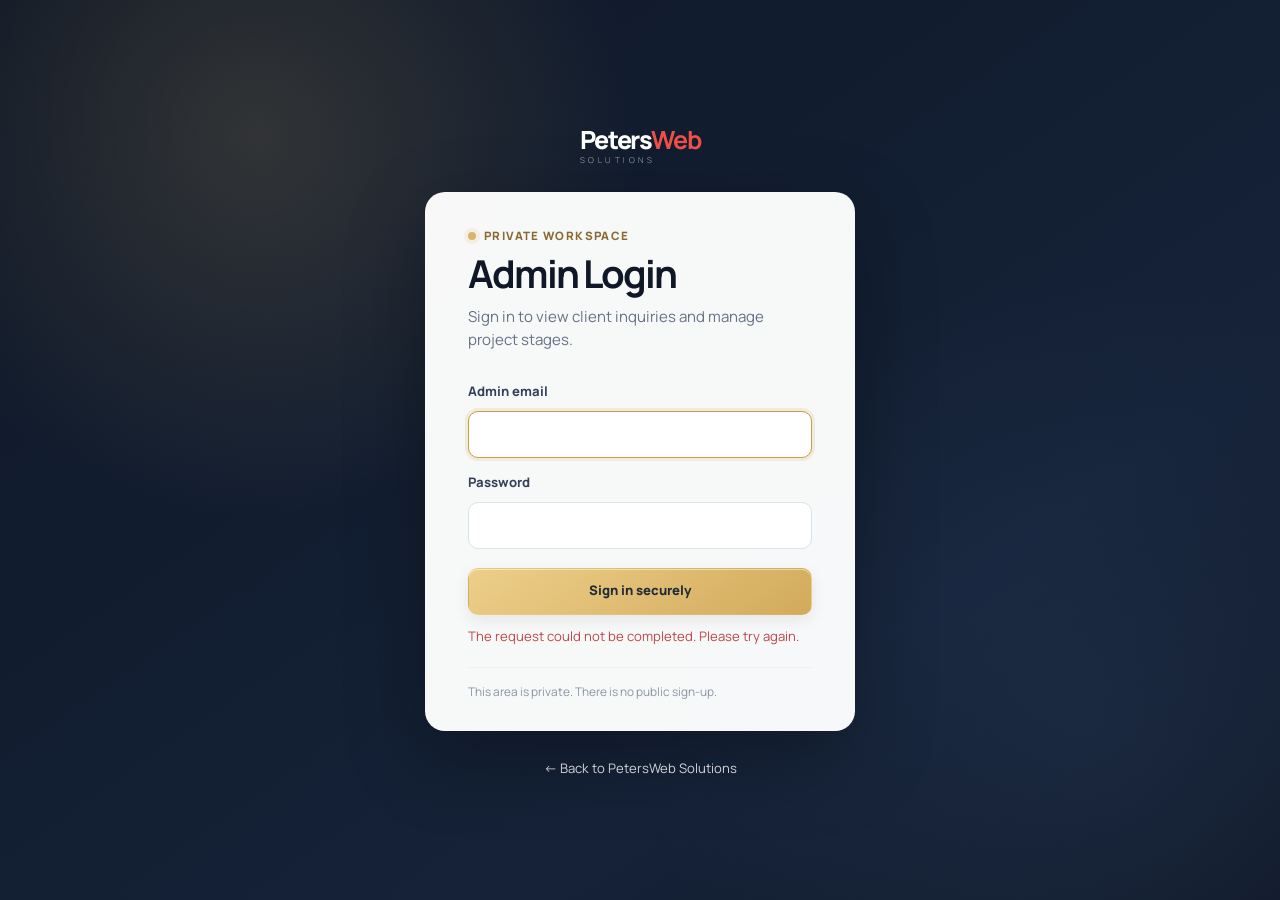
==== admin/index.html @ 36d49eba "Add files via upload" ====
<!doctype html>
<html lang="en">
<head>
  <meta charset="utf-8">
  <meta name="viewport" content="width=device-width, initial-scale=1, viewport-fit=cover">
  <meta name="robots" content="noindex, nofollow">
  <meta name="theme-color" content="#101827">
  <title>Admin Login — PetersWeb Solutions</title>
  <link rel="icon" href="../assets/img/favicon.svg" type="image/svg+xml">
  <link rel="stylesheet" href="../assets/css/admin.css?v=admin-pipeline-1">
  <script defer src="../assets/js/admin.js?v=admin-pipeline-1"></script>
</head>
<body class="admin-page">
  <a class="skip-link" href="#admin-main">Skip to admin content</a>

  <main class="admin-root" id="admin-main">
    <section class="login-screen" id="login-screen" aria-labelledby="login-title" hidden>
      <a class="login-brand" href="../index.html" aria-label="PetersWeb Solutions home">
        <span class="login-brand__main"><span>Peters</span><b>Web</b></span>
        <span class="login-brand__sub">SOLUTIONS</span>
      </a>
      <div class="login-card">
        <p class="admin-eyebrow"><span></span> Private workspace</p>
        <h1 id="login-title">Admin Login</h1>
        <p class="login-intro">Sign in to view client inquiries and manage project stages.</p>
        <form id="login-form" autocomplete="on">
          <label for="login-email">Admin email</label>
          <input id="login-email" name="email" type="email" autocomplete="username" required maxlength="254" inputmode="email">
          <label for="login-password">Password</label>
          <input id="login-password" name="password" type="password" autocomplete="current-password" required maxlength="1024">
          <button class="button button--gold button--wide" type="submit" id="login-submit">Sign in securely</button>
          <p class="form-message" id="login-message" role="status" aria-live="polite"></p>
        </form>
        <p class="login-footnote">This area is private. There is no public sign-up.</p>
      </div>
      <a class="back-site" href="../index.html">← Back to PetersWeb Solutions</a>
    </section>

    <section class="admin-shell" id="admin-shell" hidden>
      <aside class="sidebar" aria-label="Admin navigation">
        <a class="sidebar-brand" href="../index.html" aria-label="PetersWeb Solutions home">
          <span class="sidebar-brand__main"><span>Peters</span><b>Web</b></span>
          <span class="sidebar-brand__sub">SOLUTIONS</span>
        </a>
        <div class="sidebar-label">CLIENT PIPELINE</div>
        <nav class="pipeline-nav" aria-label="Project stages">
          <button class="pipeline-nav__item is-active" type="button" data-stage="inbox" aria-current="page">
            <span class="pipeline-nav__icon" aria-hidden="true">✉</span><span class="pipeline-nav__text">Inbox</span>
            <span class="count-badge" id="badge-inbox" aria-label="Unread inquiries">0</span>
          </button>
          <button class="pipeline-nav__item" type="button" data-stage="standby">
            <span class="pipeline-nav__icon" aria-hidden="true">◷</span><span class="pipeline-nav__text">Standby Projects</span>
            <span class="count-badge count-badge--quiet" id="badge-standby">0</span>
          </button>
          <button class="pipeline-nav__item" type="button" data-stage="ongoing">
            <span class="pipeline-nav__icon" aria-hidden="true">↗</span><span class="pipeline-nav__text">On-going Projects</span>
            <span class="count-badge count-badge--quiet" id="badge-ongoing">0</span>
          </button>
          <button class="pipeline-nav__item" type="button" data-stage="finished">
            <span class="pipeline-nav__icon" aria-hidden="true">✓</span><span class="pipeline-nav__text">Finished Projects</span>
            <span class="count-badge count-badge--quiet" id="badge-finished">0</span>
          </button>
        </nav>
        <div class="sidebar-bottom">
          <div class="admin-identity">
            <span class="identity-mark" aria-hidden="true">A</span>
            <span class="identity-copy"><strong>Admin</strong><span id="signed-in-email">Signed in</span></span>
          </div>
          <a class="sidebar-link" href="../index.html">← View website</a>
          <button class="sidebar-link sidebar-link--button" type="button" id="logout-button">Sign out</button>
        </div>
      </aside>

      <div class="admin-main">
        <header class="topbar">
          <div>
            <p class="admin-eyebrow"><span></span> PetersWeb Solutions</p>
            <h1 id="stage-heading">Inbox</h1>
            <p class="topbar-subtitle" id="stage-description">New client inquiries waiting for review.</p>
          </div>
          <div class="topbar-actions">
            <button class="button button--quiet" type="button" id="refresh-button">Refresh inbox</button>
            <button class="button button--outline mobile-signout" type="button" id="mobile-logout-button">Sign out</button>
          </div>
        </header>

        <section class="summary-grid" aria-label="Project counts">
          <article class="summary-card summary-card--inbox"><span>Unread inbox</span><strong id="summary-unread">0</strong><small>New inquiries to review</small></article>
          <article class="summary-card"><span>Standby</span><strong id="summary-standby">0</strong><small>Awaiting next step</small></article>
          <article class="summary-card"><span>On-going</span><strong id="summary-ongoing">0</strong><small>Active projects</small></article>
          <article class="summary-card"><span>Finished</span><strong id="summary-finished">0</strong><small>Completed projects</small></article>
        </section>

        <section class="list-panel" aria-labelledby="list-title">
          <div class="list-toolbar">
            <div>
              <h2 id="list-title">Inbox</h2>
              <p id="list-count">Loading records…</p>
            </div>
            <label class="search-box">
              <span class="sr-only">Search this section</span>
              <svg viewBox="0 0 24 24" aria-hidden="true"><circle cx="10.8" cy="10.8" r="6.5"></circle><path d="m16 16 4.5 4.5"></path></svg>
              <input id="search-input" type="search" placeholder="Search name or business" autocomplete="off">
            </label>
          </div>
          <p class="dashboard-message" id="dashboard-message" role="status" aria-live="polite"></p>
          <div class="record-list" id="record-list" aria-live="polite"></div>
          <div class="empty-state" id="empty-state" hidden>
            <span class="empty-state__icon" aria-hidden="true">✦</span>
            <h3 id="empty-title">No new inquiries yet</h3>
            <p id="empty-copy">New submissions from the website will appear here once the inquiry service is connected.</p>
          </div>
        </section>
        <footer class="admin-footer"><span>Private client workspace</span><span>Payments are recorded manually; this dashboard does not process payments.</span></footer>
      </div>
    </section>

    <div class="loading-screen" id="loading-screen" role="status" aria-live="polite">
      <span class="spinner" aria-hidden="true"></span><span>Checking secure admin access…</span>
    </div>
  </main>

  <dialog class="detail-dialog" id="detail-dialog" aria-labelledby="detail-title">
    <div class="detail-dialog__head">
      <div><p class="admin-eyebrow"><span></span><span id="detail-stage-label">Inquiry details</span></p><h2 id="detail-title">Client details</h2></div>
      <button class="close-button" type="button" data-close-dialog aria-label="Close details">×</button>
    </div>
    <div class="detail-dialog__body" id="detail-body">
      <section class="detail-section">
        <div class="detail-section__heading"><div><p class="detail-kicker">Submitted through the website</p><h3>Inquiry details</h3></div><span class="reference-pill" data-detail="reference">—</span></div>
        <dl class="detail-grid">
          <div><dt>Full name</dt><dd data-detail="name">—</dd></div>
          <div><dt>Business name</dt><dd data-detail="business">—</dd></div>
          <div><dt>Business category</dt><dd data-detail="business_type">—</dd></div>
          <div><dt>Package interest</dt><dd data-detail="package_interest">—</dd></div>
          <div><dt>Email address</dt><dd data-detail="email">—</dd></div>
          <div><dt>Mobile number</dt><dd data-detail="phone">—</dd></div>
          <div class="detail-grid__full"><dt>Current website</dt><dd data-detail="current_website">—</dd></div>
          <div class="detail-grid__full"><dt>What the client needs</dt><dd class="detail-message" data-detail="message">—</dd></div>
          <div><dt>Received</dt><dd data-detail="created_at">—</dd></div>
          <div><dt>Contact consent</dt><dd data-detail="consent">—</dd></div>
        </dl>
      </section>

      <form class="project-form" id="project-form">
        <section class="detail-section">
          <div class="detail-section__heading"><div><p class="detail-kicker">Admin-managed fields</p><h3>Project, payments &amp; domain</h3></div></div>
          <p class="section-help">Enter the agreed price and each payment amount. The remaining balance is calculated automatically. This does not process or verify payments.</p>
          <div class="project-fields">
            <label>Agreed package
              <select name="agreed_package" id="agreed-package">
                <option value="">Not set</option><option value="basic">Basic</option><option value="pro">Pro</option><option value="business">Business</option><option value="custom">Custom</option>
              </select>
            </label>
            <label>Total agreed price (₱)
              <input name="total_price" id="total-price" type="number" min="0" step="0.01" inputmode="decimal" placeholder="Enter total price">
            </label>
            <div class="project-field-full balance-preview" id="balance-preview"><span>Balance</span><strong>Set a total price to calculate</strong></div>
            <div class="project-field-full editor-block">
              <div class="editor-heading"><div><h4>Add-ons</h4><p>Optional items included in the agreed project.</p></div><button class="button button--small button--outline" id="add-addon" type="button">+ Add add-on</button></div>
              <div class="editor-list" id="addons-list"></div>
            </div>
            <div class="project-field-full editor-block">
              <div class="editor-heading"><div><h4>Payments received</h4><p>Record amounts manually; do not enter card or bank credentials.</p></div><button class="button button--small button--outline" id="add-payment" type="button">+ Record payment</button></div>
              <div class="editor-list" id="payments-list"></div>
            </div>
            <label>Domain name
              <input name="domain_name" id="domain-name" type="text" maxlength="253" placeholder="clientdomain.com">
            </label>
            <label>Email address used for the domain
              <input name="domain_email" id="domain-email" type="email" maxlength="254" placeholder="hello@clientdomain.com">
            </label>
            <label class="project-field-full">Internal notes
              <textarea name="admin_notes" id="admin-notes" rows="3" maxlength="3000" placeholder="Notes for your team"></textarea>
            </label>
          </div>
          <p class="detail-warning">Store the domain email address only. Do not store email, registrar, hosting, or payment passwords here.</p>
        </section>
        <div class="detail-actions">
          <div class="stage-actions" id="stage-actions"></div>
          <button class="button button--gold" type="submit" id="save-project-button">Save project details</button>
        </div>
        <p class="detail-save-message" id="detail-save-message" role="status" aria-live="polite"></p>
      </form>
    </div>
  </dialog>
</body>
</html>
---- assets/css/admin.css ----
@font-face {
  font-family: Manrope;
  src: url("../fonts/Manrope.ttf") format("truetype");
  font-style: normal;
  font-weight: 200 800;
  font-display: swap;
}

:root {
  --admin-ink: #172235;
  --admin-muted: #748096;
  --admin-navy: #101827;
  --admin-navy-2: #19263a;
  --admin-gold: #d9b46b;
  --admin-gold-deep: #c79d4a;
  --admin-line: #e5e9ef;
  --admin-paper: #f5f7fa;
  --admin-white: #fff;
  --admin-green: #16845f;
  --admin-red: #bd4747;
  color-scheme: light;
}

* { box-sizing: border-box; }
html { min-width: 320px; min-height: 100%; background: var(--admin-paper); }
body.admin-page {
  margin: 0;
  min-height: 100vh;
  color: var(--admin-ink);
  background: var(--admin-paper);
  font-family: Manrope, Arial, sans-serif;
  font-size: 14px;
  line-height: 1.5;
  -webkit-font-smoothing: antialiased;
}
button, input, select, textarea { font: inherit; }
button { cursor: pointer; }
button:disabled { cursor: not-allowed; opacity: .58; }
a { color: inherit; }
[hidden] { display: none !important; }
.sr-only, .skip-link:not(:focus) {
  position: absolute; width: 1px; height: 1px; padding: 0; margin: -1px;
  overflow: hidden; clip: rect(0,0,0,0); white-space: nowrap; border: 0;
}
.skip-link:focus {
  position: fixed; z-index: 1000; top: 12px; left: 12px; padding: 10px 14px;
  background: #fff; border-radius: 8px; box-shadow: 0 8px 30px #0002;
}
.admin-root { min-height: 100vh; }

/* Secure sign-in */
.login-screen {
  min-height: 100vh;
  padding: 34px 18px 28px;
  display: flex;
  flex-direction: column;
  align-items: center;
  justify-content: center;
  gap: 28px;
  background:
    radial-gradient(circle at 20% 15%, rgba(217,180,107,.17), transparent 30%),
    radial-gradient(circle at 85% 80%, rgba(47,70,105,.27), transparent 34%),
    linear-gradient(145deg, #0e1726, #152238 70%, #101827);
}
.login-brand, .sidebar-brand { display: inline-flex; flex-direction: column; text-decoration: none; line-height: 1; width: fit-content; }
.login-brand__main, .sidebar-brand__main { color: #fff; font-size: 25px; letter-spacing: -.055em; font-weight: 800; }
.login-brand__main b, .sidebar-brand__main b { color: #ee5149; }
.login-brand__sub, .sidebar-brand__sub { margin-top: 4px; color: rgba(255,255,255,.84); font-size: 8px; font-weight: 200; letter-spacing: .44em; }
.login-card {
  width: min(100%, 430px);
  padding: 34px clamp(22px, 6vw, 42px) 30px;
  border: 1px solid rgba(255,255,255,.12);
  border-radius: 20px;
  background: rgba(255,255,255,.97);
  box-shadow: 0 26px 80px rgba(0,0,0,.3);
}
.admin-eyebrow { display: flex; align-items: center; gap: 8px; margin: 0 0 8px; color: #8a6a31; font-size: .72rem; font-weight: 800; letter-spacing: .12em; text-transform: uppercase; }
.admin-eyebrow > span:first-child { width: 8px; height: 8px; border-radius: 50%; background: var(--admin-gold); box-shadow: 0 0 0 4px rgba(217,180,107,.15); }
.login-card h1 { margin: 0; color: var(--admin-navy); font-size: clamp(1.9rem, 7vw, 2.4rem); letter-spacing: -.055em; line-height: 1.12; }
.login-intro { margin: 11px 0 25px; color: #677286; font-size: .94rem; }
.login-card form { display: grid; gap: 9px; }
.login-card label { margin-top: 6px; color: #344158; font-size: .82rem; font-weight: 750; }
.login-card input, .project-form input, .project-form select, .project-form textarea, .search-box input {
  width: 100%; min-width: 0; border: 1px solid #dce2ea; border-radius: 10px; color: var(--admin-ink);
  background: #fff; outline: none; transition: border-color .16s ease, box-shadow .16s ease;
}
.login-card input { min-height: 47px; padding: 10px 13px; }
.login-card input:focus, .project-form input:focus, .project-form select:focus, .project-form textarea:focus, .search-box input:focus {
  border-color: var(--admin-gold-deep); box-shadow: 0 0 0 3px rgba(217,180,107,.2);
}
.form-message { min-height: 21px; margin: 3px 0 0; color: var(--admin-red); font-size: .82rem; }
.login-footnote { margin: 19px 0 0; padding-top: 15px; border-top: 1px solid #edf0f4; color: #8a94a4; font-size: .74rem; }
.back-site { color: rgba(255,255,255,.8); font-size: .82rem; text-decoration: none; }
.back-site:hover { color: var(--admin-gold); }

/* Buttons */
.button {
  min-height: 40px; padding: 9px 14px; display: inline-flex; align-items: center; justify-content: center; gap: 8px;
  border: 1px solid transparent; border-radius: 10px; font-size: .82rem; font-weight: 800; text-decoration: none;
  transition: transform .15s ease, background .15s ease, border-color .15s ease, box-shadow .15s ease;
}
.button:hover { transform: translateY(-1px); }
.button--gold { color: #222b37; background: linear-gradient(145deg, #edcf8a, #d2aa5b); box-shadow: inset 0 1px 0 rgba(255,255,255,.5), 0 5px 16px rgba(35,31,20,.08); }
.button--gold:hover { background: linear-gradient(145deg, #f2d998, #d9b46b); }
.button--wide { width: 100%; min-height: 47px; margin-top: 10px; }
.button--quiet { color: #334057; background: #fff; border-color: var(--admin-line); }
.button--quiet:hover, .button--outline:hover { border-color: #c8a65d; background: #fffdf8; }
.button--outline { color: #334057; background: transparent; border-color: #d8dee7; }
.button--small { min-height: 34px; padding: 7px 10px; border-radius: 8px; font-size: .74rem; }

/* Main dashboard shell */
.loading-screen { min-height: 100vh; display: flex; align-items: center; justify-content: center; gap: 12px; color: #6e7888; background: var(--admin-paper); font-size: .9rem; }
.spinner { width: 20px; height: 20px; border: 2px solid #d9dee6; border-top-color: var(--admin-gold-deep); border-radius: 50%; animation: admin-spin .7s linear infinite; }
@keyframes admin-spin { to { transform: rotate(360deg); } }
.admin-shell { min-height: 100vh; display: grid; grid-template-columns: 250px minmax(0,1fr); }
.sidebar {
  min-height: 100vh; padding: 27px 16px 18px; display: flex; flex-direction: column;
  color: #dce3ee; background: linear-gradient(180deg, #111b2b, #151f31); border-right: 1px solid #273349;
}
.sidebar-brand { margin: 0 12px 37px; }
.sidebar-brand__main { font-size: 23px; }
.sidebar-brand__sub { font-size: 7px; }
.sidebar-label { margin: 0 11px 9px; color: #8390a4; font-size: .65rem; font-weight: 800; letter-spacing: .15em; }
.pipeline-nav { display: grid; gap: 6px; }
.pipeline-nav__item {
  width: 100%; min-height: 46px; padding: 8px 10px; display: flex; align-items: center; gap: 10px;
  border: 1px solid transparent; border-radius: 10px; color: #c4cedc; background: transparent; text-align: left;
}
.pipeline-nav__item:hover { color: #fff; background: rgba(255,255,255,.06); }
.pipeline-nav__item.is-active { color: #fff; border-color: rgba(217,180,107,.27); background: rgba(217,180,107,.12); box-shadow: inset 3px 0 0 var(--admin-gold); }
.pipeline-nav__icon { width: 23px; color: var(--admin-gold); font-size: 1rem; text-align: center; }
.pipeline-nav__text { flex: 1; font-size: .79rem; font-weight: 750; }
.count-badge { min-width: 23px; height: 23px; padding: 0 7px; display: inline-flex; align-items: center; justify-content: center; border-radius: 99px; color: #242c37; background: var(--admin-gold); font-size: .68rem; font-weight: 900; font-variant-numeric: tabular-nums; }
.count-badge--quiet { color: #c6ceda; background: #2a3549; }
.sidebar-bottom { margin-top: auto; padding: 21px 8px 0; border-top: 1px solid #2d394d; }
.admin-identity { display: flex; align-items: center; gap: 9px; margin-bottom: 17px; }
.identity-mark { width: 33px; height: 33px; display: grid; place-items: center; border-radius: 50%; color: #212a37; background: var(--admin-gold); font-size: .76rem; font-weight: 900; }
.identity-copy { min-width: 0; display: grid; line-height: 1.35; }
.identity-copy strong { color: #fff; font-size: .76rem; }
.identity-copy span { max-width: 180px; overflow: hidden; color: #9aa6b8; font-size: .65rem; text-overflow: ellipsis; white-space: nowrap; }
.sidebar-link { display: block; padding: 7px 3px; color: #aeb9c9; background: none; border: 0; font-size: .76rem; text-align: left; text-decoration: none; }
.sidebar-link:hover { color: var(--admin-gold); }
.sidebar-link--button { width: 100%; }
.admin-main { min-width: 0; padding: clamp(22px, 4vw, 42px) clamp(17px, 4vw, 48px) 22px; }
.topbar { display: flex; align-items: flex-end; justify-content: space-between; gap: 20px; margin-bottom: 26px; }
.topbar .admin-eyebrow { margin-bottom: 7px; }
.topbar h1 { margin: 0; color: #172235; font-size: clamp(1.75rem, 4vw, 2.35rem); letter-spacing: -.06em; line-height: 1.1; }
.topbar-subtitle { margin: 8px 0 0; color: var(--admin-muted); font-size: .88rem; }
.topbar-actions { display: flex; gap: 8px; }
.mobile-signout { display: none; }
.summary-grid { display: grid; grid-template-columns: repeat(4, minmax(0,1fr)); gap: 12px; margin-bottom: 22px; }
.summary-card { min-height: 118px; padding: 17px 18px; display: grid; align-content: start; gap: 3px; border: 1px solid var(--admin-line); border-radius: 14px; background: var(--admin-white); box-shadow: 0 4px 16px rgba(24,37,56,.035); }
.summary-card--inbox { border-color: rgba(217,180,107,.55); background: linear-gradient(145deg, #fffdfa, #fff); }
.summary-card span { color: #7b8697; font-size: .72rem; font-weight: 750; }
.summary-card strong { color: #172235; font-size: 1.8rem; letter-spacing: -.06em; font-variant-numeric: tabular-nums; line-height: 1.15; }
.summary-card small { color: #919aaa; font-size: .68rem; }
.list-panel { min-height: 330px; padding: 22px; border: 1px solid var(--admin-line); border-radius: 15px; background: #fff; box-shadow: 0 7px 25px rgba(24,37,56,.035); }
.list-toolbar { display: flex; align-items: center; justify-content: space-between; gap: 16px; padding-bottom: 17px; border-bottom: 1px solid #edf0f4; }
.list-toolbar h2 { margin: 0; color: #1a2638; font-size: 1.08rem; letter-spacing: -.025em; }
.list-toolbar p { margin: 3px 0 0; color: #8993a2; font-size: .73rem; }
.search-box { width: min(100%, 290px); min-height: 39px; padding: 0 11px; display: flex; align-items: center; gap: 8px; border: 1px solid #e0e5ec; border-radius: 9px; background: #fff; }
.search-box:focus-within { border-color: var(--admin-gold-deep); box-shadow: 0 0 0 3px rgba(217,180,107,.15); }
.search-box svg { width: 17px; height: 17px; flex: none; fill: none; stroke: #8a95a5; stroke-width: 1.7; stroke-linecap: round; }
.search-box input { min-height: 35px; padding: 4px 0; border: 0; box-shadow: none !important; font-size: .77rem; }
.search-box input:focus { border: 0; }
.dashboard-message { min-height: 0; margin: 0; color: var(--admin-red); font-size: .8rem; }
.dashboard-message:not(:empty) { padding: 10px 0; }
.dashboard-message.is-success { color: var(--admin-green); }
.record-list { display: grid; gap: 10px; padding-top: 14px; }
.record-card { width: 100%; padding: 15px 16px; display: grid; grid-template-columns: minmax(150px,1.2fr) repeat(3,minmax(100px,.8fr)) auto; align-items: center; gap: 14px; border: 1px solid #e7ebf0; border-radius: 11px; background: #fff; text-align: left; transition: border-color .15s ease, box-shadow .15s ease, transform .15s ease; }
.record-card--ongoing { grid-template-columns: minmax(135px,1.15fr) repeat(6,minmax(72px,.75fr)) auto; }
.record-card--finished { grid-template-columns: minmax(140px,1.2fr) repeat(5,minmax(80px,.8fr)) auto; }
.record-card:hover { border-color: rgba(199,157,74,.65); box-shadow: 0 5px 16px rgba(23,34,53,.055); transform: translateY(-1px); }
.record-card.is-unread { border-left: 3px solid var(--admin-gold-deep); background: #fffdf7; }
.record-main { min-width: 0; display: grid; gap: 2px; }
.record-name { overflow: hidden; color: #1b273a; font-size: .82rem; font-weight: 850; text-overflow: ellipsis; white-space: nowrap; }
.record-business { width: 100%; padding: 0; overflow: hidden; border: 0; color: #657186; background: transparent; font-family: inherit; font-size: .74rem; text-align: left; text-overflow: ellipsis; white-space: nowrap; cursor: pointer; }
.record-business:hover { color: #7c5e25; text-decoration: underline; text-underline-offset: 2px; }
.record-cell { min-width: 0; display: grid; gap: 2px; }
.record-cell span { color: #929cab; font-size: .62rem; font-weight: 750; letter-spacing: .03em; text-transform: uppercase; }
.record-cell strong { overflow: hidden; color: #435067; font-size: .73rem; font-weight: 750; text-overflow: ellipsis; white-space: nowrap; }
.record-open { padding: 7px 10px; border: 1px solid #e1e5eb; border-radius: 8px; color: #47556c; background: #fff; font-size: .7rem; font-weight: 800; white-space: nowrap; }
.record-open:hover { border-color: #d3b36d; color: #5c4820; background: #fffaf0; }
.unread-dot { width: 7px; height: 7px; margin-right: 5px; display: inline-block; border-radius: 50%; background: #c89a3f; vertical-align: middle; }
.empty-state { padding: 52px 20px 48px; color: #7c8797; text-align: center; }
.empty-state__icon { width: 42px; height: 42px; margin: 0 auto 12px; display: grid; place-items: center; border-radius: 50%; color: #a37b30; background: #fbf4e5; font-size: 1.3rem; }
.empty-state h3 { margin: 0; color: #344157; font-size: 1rem; }
.empty-state p { max-width: 420px; margin: 7px auto 0; font-size: .8rem; }
.admin-footer { padding: 16px 2px 0; display: flex; justify-content: space-between; gap: 15px; color: #929cab; font-size: .68rem; }

/* Inquiry / project detail dialog */
.detail-dialog { width: min(960px, calc(100% - 26px)); max-width: 960px; max-height: min(92vh, 900px); padding: 0; overflow: auto; border: 1px solid #dfe4eb; border-radius: 17px; color: var(--admin-ink); background: #f7f8fa; box-shadow: 0 25px 100px rgba(7,13,24,.34); }
.detail-dialog::backdrop { background: rgba(9,16,27,.68); backdrop-filter: blur(3px); }
.detail-dialog__head { position: sticky; z-index: 2; top: 0; padding: 17px 22px; display: flex; align-items: center; justify-content: space-between; gap: 18px; border-bottom: 1px solid #e6eaf0; background: rgba(255,255,255,.96); backdrop-filter: blur(8px); }
.detail-dialog__head .admin-eyebrow { margin: 0 0 4px; font-size: .64rem; }
.detail-dialog__head h2 { margin: 0; color: #19253a; font-size: 1.35rem; letter-spacing: -.04em; }
.close-button { width: 36px; height: 36px; flex: none; border: 1px solid #e2e6ed; border-radius: 50%; color: #536076; background: #fff; font-size: 1.5rem; line-height: 1; }
.close-button:hover { color: #172235; border-color: #c7a252; }
.detail-dialog__body { padding: 16px; display: grid; gap: 13px; }
.detail-section { padding: 18px; border: 1px solid #e4e8ee; border-radius: 13px; background: #fff; }
.detail-section__heading { display: flex; align-items: flex-start; justify-content: space-between; gap: 15px; margin-bottom: 15px; }
.detail-section__heading h3 { margin: 0; color: #1d2a40; font-size: .98rem; letter-spacing: -.025em; }
.detail-kicker { margin: 0 0 2px; color: #99a1ae; font-size: .64rem; font-weight: 800; letter-spacing: .08em; text-transform: uppercase; }
.reference-pill { padding: 5px 8px; border: 1px solid #e5e9ef; border-radius: 99px; color: #69768b; background: #f8f9fb; font-size: .66rem; font-weight: 800; }
.detail-grid { margin: 0; display: grid; grid-template-columns: repeat(2,minmax(0,1fr)); gap: 13px 16px; }
.detail-grid > div { min-width: 0; }
.detail-grid__full { grid-column: 1 / -1; }
.detail-grid dt { margin-bottom: 3px; color: #8994a3; font-size: .65rem; font-weight: 750; text-transform: uppercase; letter-spacing: .04em; }
.detail-grid dd { margin: 0; overflow-wrap: anywhere; color: #26344a; font-size: .82rem; font-weight: 700; }
.detail-grid dd a { color: #775b26; text-decoration: underline; text-underline-offset: 2px; }
.detail-grid .detail-message { padding: 10px 12px; border-radius: 8px; color: #475369; background: #f5f7fa; font-weight: 500; white-space: pre-wrap; }
.section-help { margin: -7px 0 15px; color: #7e8999; font-size: .75rem; }
.project-fields { display: grid; grid-template-columns: repeat(2,minmax(0,1fr)); gap: 12px; }
.project-fields > label { min-width: 0; display: grid; gap: 5px; color: #59667b; font-size: .7rem; font-weight: 800; }
.project-form input, .project-form select, .project-form textarea { min-height: 38px; padding: 8px 10px; font-size: .78rem; }
.project-form textarea { resize: vertical; }
.project-field-full { grid-column: 1 / -1; }
.balance-preview { padding: 12px 13px; display: flex; align-items: center; justify-content: space-between; gap: 12px; border: 1px solid #ebdfc4; border-radius: 9px; background: #fffaf0; }
.balance-preview span { color: #7b6a48; font-size: .73rem; font-weight: 800; }
.balance-preview strong { color: #41351e; font-size: .86rem; text-align: right; }
.editor-block { padding: 12px; border: 1px solid #e9edf2; border-radius: 10px; background: #fafbfd; }
.editor-heading { display: flex; align-items: center; justify-content: space-between; gap: 12px; margin-bottom: 10px; }
.editor-heading h4 { margin: 0; color: #354157; font-size: .78rem; }
.editor-heading p { margin: 2px 0 0; color: #929cab; font-size: .66rem; }
.editor-list { display: grid; gap: 8px; }
.editor-empty { margin: 0; color: #9aa3b0; font-size: .72rem; }
.editor-row { display: grid; grid-template-columns: minmax(120px,1.5fr) minmax(95px,.7fr) auto; align-items: center; gap: 7px; }
.editor-row--payment { grid-template-columns: minmax(110px,1.05fr) minmax(80px,.65fr) minmax(115px,.8fr) minmax(110px,1fr) auto; }
.editor-row input, .editor-row select { min-height: 34px; padding: 6px 8px; font-size: .7rem; }
.remove-row { width: 30px; height: 30px; border: 1px solid #e5e8ed; border-radius: 7px; color: #8c5960; background: #fff; font-size: 1rem; }
.remove-row:hover { border-color: #d7a1a6; background: #fff6f6; }
.detail-warning { margin: 13px 0 0; color: #9a6a39; font-size: .68rem; }
.detail-actions { display: flex; align-items: center; justify-content: space-between; gap: 14px; }
.stage-actions { display: flex; flex-wrap: wrap; gap: 8px; }
.detail-save-message { min-height: 18px; margin: -5px 2px 0; color: #6e7a8c; font-size: .74rem; }
.detail-save-message.is-error { color: var(--admin-red); }
.detail-save-message.is-success { color: var(--admin-green); }

@media (max-width: 1060px) {
  .record-card { grid-template-columns: minmax(145px,1.1fr) minmax(120px,1fr) minmax(90px,.8fr) auto; }
  .record-cell--extra { display: none; }
  .summary-grid { grid-template-columns: repeat(2,minmax(0,1fr)); }
}
@media (max-width: 800px) {
  .admin-shell { display: block; }
  .sidebar { min-height: auto; padding: 13px 13px 10px; border-right: 0; border-bottom: 1px solid #273349; }
  .sidebar-brand { margin: 0 5px 13px; }
  .sidebar-brand__main { font-size: 20px; }
  .sidebar-label { margin: 0 5px 7px; }
  .pipeline-nav { display: flex; gap: 6px; overflow-x: auto; padding-bottom: 3px; scrollbar-width: thin; }
  .pipeline-nav__item { width: auto; min-width: max-content; min-height: 40px; padding: 7px 9px; }
  .pipeline-nav__icon { width: auto; }
  .sidebar-bottom { display: none; }
  .admin-main { padding: 22px 15px; }
  .mobile-signout { display: inline-flex; }
  .record-card { grid-template-columns: minmax(0,1fr) minmax(0,1fr) auto; gap: 9px 12px; }
  .record-main { grid-column: 1 / 3; }
  .record-cell--first { grid-column: 1; }
  .record-cell--second { grid-column: 2; }
  .record-open { grid-column: 3; grid-row: 1 / 3; }
  .admin-footer { flex-direction: column; gap: 3px; }
}
@media (max-width: 560px) {
  .login-screen { padding: 24px 15px; gap: 21px; }
  .login-card { padding: 27px 21px 24px; border-radius: 16px; }
  .topbar { align-items: flex-start; margin-bottom: 18px; }
  .topbar-subtitle { max-width: 230px; font-size: .78rem; }
  .topbar-actions { display: grid; gap: 6px; }
  .topbar-actions .button { min-height: 36px; padding: 7px 9px; font-size: .69rem; }
  .summary-grid { gap: 8px; margin-bottom: 13px; }
  .summary-card { min-height: 95px; padding: 12px; border-radius: 11px; }
  .summary-card strong { font-size: 1.45rem; }
  .summary-card small { font-size: .61rem; }
  .list-panel { min-height: 300px; padding: 14px 12px; border-radius: 12px; }
  .list-toolbar { align-items: flex-start; flex-direction: column; gap: 10px; }
  .search-box { width: 100%; }
  .record-card { padding: 12px; grid-template-columns: minmax(0,1fr) auto; }
  .record-main { grid-column: 1; }
  .record-cell--first { grid-column: 1; }
  .record-cell--second { grid-column: 1; }
  .record-open { grid-column: 2; grid-row: 1 / 4; align-self: center; }
  .detail-dialog { width: calc(100% - 14px); max-height: 95vh; border-radius: 13px; }
  .detail-dialog__head { padding: 14px; }
  .detail-dialog__body { padding: 9px; }
  .detail-section { padding: 13px; }
  .detail-grid { grid-template-columns: 1fr; gap: 10px; }
  .detail-grid__full { grid-column: auto; }
  .project-fields { grid-template-columns: 1fr; }
  .project-field-full { grid-column: auto; }
  .editor-row { grid-template-columns: minmax(0,1.3fr) minmax(82px,.7fr) auto; }
  .editor-row--payment { grid-template-columns: minmax(95px,1fr) minmax(75px,.7fr) minmax(105px,.85fr) auto; }
  .editor-row--payment .payment-note-input { grid-column: 1 / 4; }
  .detail-actions { align-items: stretch; flex-direction: column-reverse; }
  .detail-actions > .button { width: 100%; }
  .stage-actions > .button { flex: 1; }
  .balance-preview { align-items: flex-start; flex-direction: column; gap: 3px; }
  .balance-preview strong { text-align: left; }
}
@media (prefers-reduced-motion: reduce) {
  *, *::before, *::after { scroll-behavior: auto !important; animation-duration: .01ms !important; transition-duration: .01ms !important; }
}
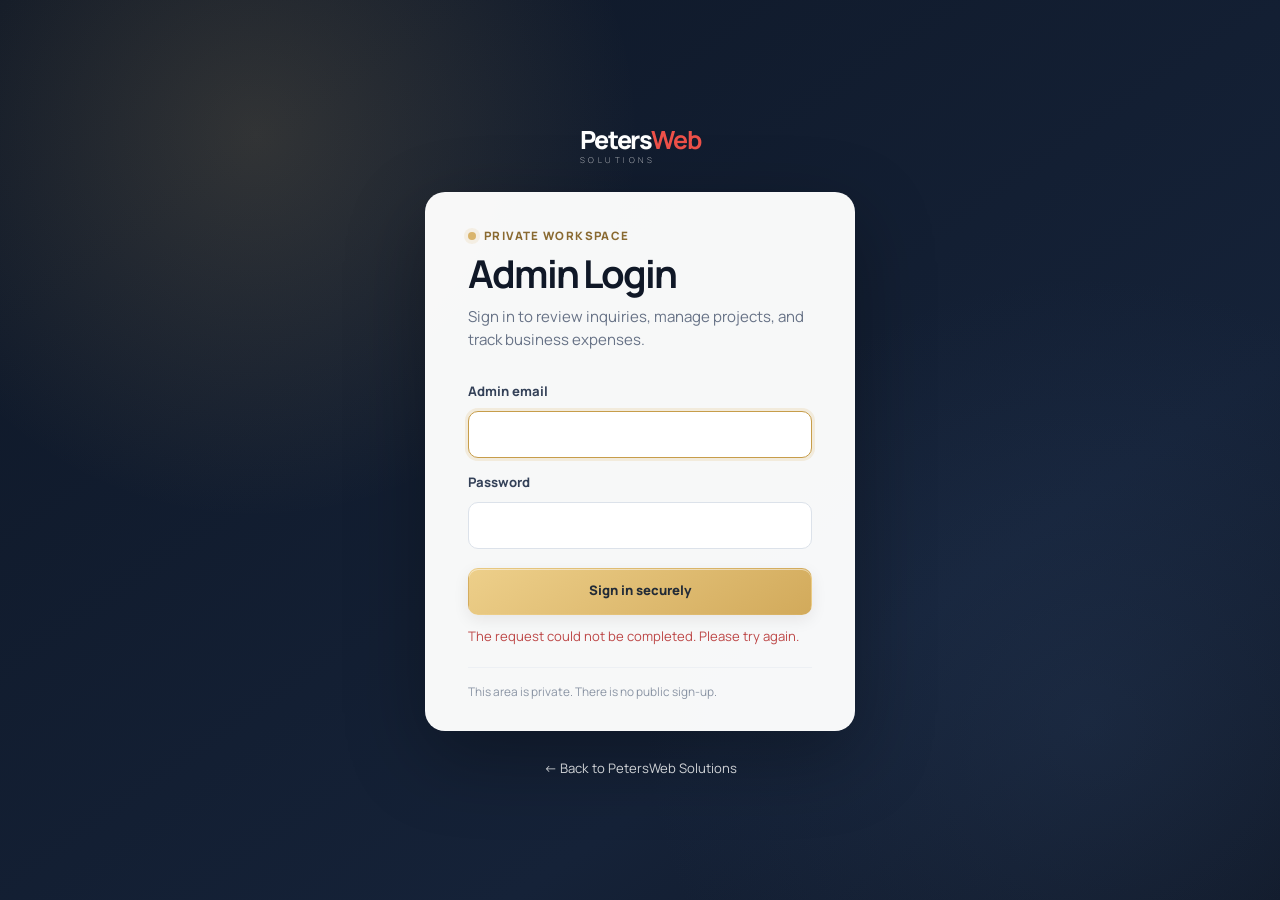
==== commit 3ebaf145: "Add files via upload" ====
--- a/admin/index.html
+++ b/admin/index.html
@@ -7,8 +7,8 @@
   <meta name="theme-color" content="#101827">
   <title>Admin Login — PetersWeb Solutions</title>
   <link rel="icon" href="../assets/img/favicon.svg" type="image/svg+xml">
-  <link rel="stylesheet" href="../assets/css/admin.css?v=admin-pipeline-1">
-  <script defer src="../assets/js/admin.js?v=admin-pipeline-1"></script>
+  <link rel="stylesheet" href="../assets/css/admin.css?v=admin-expenses-4">
+  <script defer src="../assets/js/admin.js?v=admin-expenses-4"></script>
 </head>
 <body class="admin-page">
   <a class="skip-link" href="#admin-main">Skip to admin content</a>
@@ -22,7 +22,7 @@
       <div class="login-card">
         <p class="admin-eyebrow"><span></span> Private workspace</p>
         <h1 id="login-title">Admin Login</h1>
-        <p class="login-intro">Sign in to view client inquiries and manage project stages.</p>
+        <p class="login-intro">Sign in to review inquiries, manage projects, and track business expenses.</p>
         <form id="login-form" autocomplete="on">
           <label for="login-email">Admin email</label>
           <input id="login-email" name="email" type="email" autocomplete="username" required maxlength="254" inputmode="email">
@@ -43,7 +43,7 @@
           <span class="sidebar-brand__sub">SOLUTIONS</span>
         </a>
         <div class="sidebar-label">CLIENT PIPELINE</div>
-        <nav class="pipeline-nav" aria-label="Project stages">
+        <nav class="pipeline-nav" aria-label="Project pipeline and tools">
           <button class="pipeline-nav__item is-active" type="button" data-stage="inbox" aria-current="page">
             <span class="pipeline-nav__icon" aria-hidden="true">✉</span><span class="pipeline-nav__text">Inbox</span>
             <span class="count-badge" id="badge-inbox" aria-label="Unread inquiries">0</span>
@@ -59,6 +59,20 @@
           <button class="pipeline-nav__item" type="button" data-stage="finished">
             <span class="pipeline-nav__icon" aria-hidden="true">✓</span><span class="pipeline-nav__text">Finished Projects</span>
             <span class="count-badge count-badge--quiet" id="badge-finished">0</span>
+          </button>
+          <button class="pipeline-nav__item" type="button" data-stage="finished_monthly">
+            <span class="pipeline-nav__icon" aria-hidden="true">↻</span><span class="pipeline-nav__text">Finished Projects with monthly payments</span>
+            <span class="count-badge count-badge--quiet" id="badge-finished-monthly">0</span>
+          </button>
+          <button class="pipeline-nav__item" type="button" data-stage="search">
+            <span class="pipeline-nav__icon" aria-hidden="true">⌕</span><span class="pipeline-nav__text">Search</span>
+          </button>
+          <button class="pipeline-nav__item" type="button" data-stage="statistics">
+            <span class="pipeline-nav__icon" aria-hidden="true">▤</span><span class="pipeline-nav__text">Project Statistics</span>
+          </button>
+          <button class="pipeline-nav__item" type="button" data-stage="expenses">
+            <span class="pipeline-nav__icon" aria-hidden="true">₱</span><span class="pipeline-nav__text">Monthly Expenses</span>
+            <span class="count-badge count-badge--quiet" id="badge-expenses">0</span>
           </button>
         </nav>
         <div class="sidebar-bottom">
@@ -79,38 +93,106 @@
             <p class="topbar-subtitle" id="stage-description">New client inquiries waiting for review.</p>
           </div>
           <div class="topbar-actions">
+            <button class="button button--gold" type="button" id="add-expense-button" hidden>+ Add expense</button>
             <button class="button button--quiet" type="button" id="refresh-button">Refresh inbox</button>
             <button class="button button--outline mobile-signout" type="button" id="mobile-logout-button">Sign out</button>
           </div>
         </header>
+
+        <section class="renewal-alerts" id="renewal-alerts" aria-labelledby="renewal-alert-title" aria-live="polite" hidden>
+          <div class="renewal-alerts__heading">
+            <div><p class="detail-kicker">Domain reminders</p><h2 id="renewal-alert-title">Renewal due within 30 days</h2></div>
+            <span class="renewal-alerts__count" id="renewal-alert-count">0</span>
+          </div>
+          <div class="renewal-alert-list" id="renewal-alert-list"></div>
+        </section>
 
         <section class="summary-grid" aria-label="Project counts">
           <article class="summary-card summary-card--inbox"><span>Unread inbox</span><strong id="summary-unread">0</strong><small>New inquiries to review</small></article>
           <article class="summary-card"><span>Standby</span><strong id="summary-standby">0</strong><small>Awaiting next step</small></article>
           <article class="summary-card"><span>On-going</span><strong id="summary-ongoing">0</strong><small>Active projects</small></article>
-          <article class="summary-card"><span>Finished</span><strong id="summary-finished">0</strong><small>Completed projects</small></article>
-        </section>
-
-        <section class="list-panel" aria-labelledby="list-title">
+          <article class="summary-card"><span>Finished</span><strong id="summary-finished">0</strong><small>Paid in full</small></article>
+          <article class="summary-card"><span>Finished · monthly</span><strong id="summary-finished-monthly">0</strong><small>Monthly payments not yet paid</small></article>
+        </section>
+
+        <section class="list-panel" id="list-panel" aria-labelledby="list-title">
           <div class="list-toolbar">
             <div>
               <h2 id="list-title">Inbox</h2>
               <p id="list-count">Loading records…</p>
             </div>
-            <label class="search-box">
-              <span class="sr-only">Search this section</span>
-              <svg viewBox="0 0 24 24" aria-hidden="true"><circle cx="10.8" cy="10.8" r="6.5"></circle><path d="m16 16 4.5 4.5"></path></svg>
-              <input id="search-input" type="search" placeholder="Search name or business" autocomplete="off">
-            </label>
+            <div class="list-toolbar__controls">
+              <label class="search-box" id="search-box">
+                <span class="sr-only" id="search-label">Search this section</span>
+                <svg viewBox="0 0 24 24" aria-hidden="true"><circle cx="10.8" cy="10.8" r="6.5"></circle><path d="m16 16 4.5 4.5"></path></svg>
+                <input id="search-input" type="search" placeholder="Search name or business" autocomplete="off">
+              </label>
+              <div class="search-filters" id="search-filters" hidden>
+                <label>Payment status
+                  <select id="search-payment-filter">
+                    <option value="all">Any payment status</option>
+                    <option value="paid">Paid in full</option>
+                    <option value="not_paid">Not fully paid</option>
+                  </select>
+                </label>
+                <label>Domain renewal
+                  <select id="search-renewal-filter">
+                    <option value="all">Any renewal date</option>
+                    <option value="near">Due within 30 days or overdue</option>
+                  </select>
+                </label>
+              </div>
+              <div class="expense-filters" id="expense-filters" hidden>
+                <label>Expense status
+                  <select id="expense-status-filter">
+                    <option value="all">All statuses</option>
+                    <option value="due">Unpaid</option>
+                    <option value="paid">Paid</option>
+                  </select>
+                </label>
+              </div>
+            </div>
           </div>
           <p class="dashboard-message" id="dashboard-message" role="status" aria-live="polite"></p>
           <div class="record-list" id="record-list" aria-live="polite"></div>
           <div class="empty-state" id="empty-state" hidden>
             <span class="empty-state__icon" aria-hidden="true">✦</span>
             <h3 id="empty-title">No new inquiries yet</h3>
-            <p id="empty-copy">New submissions from the website will appear here once the inquiry service is connected.</p>
-          </div>
-        </section>
+            <p id="empty-copy">New website inquiries will appear here as they are submitted.</p>
+          </div>
+        </section>
+
+        <section class="stats-panel" id="statistics-panel" aria-labelledby="statistics-title" hidden>
+          <div class="stats-panel__heading">
+            <div><p class="detail-kicker">Current calendar month</p><h2 id="statistics-title">Project Statistics</h2><p id="statistics-month">—</p></div>
+            <button class="button button--quiet" type="button" id="refresh-stats-button">Refresh statistics</button>
+          </div>
+          <p class="dashboard-message" id="statistics-message" role="status" aria-live="polite"></p>
+          <div class="statistics-grid">
+            <article class="stat-card"><span>Monthly inquiries</span><strong id="stat-inquiries">0</strong><small>Submitted this month</small></article>
+            <article class="stat-card"><span>Monthly on-going</span><strong id="stat-ongoing">0</strong><small>Moved into On-going this month</small></article>
+            <article class="stat-card"><span>Monthly finished</span><strong id="stat-finished">0</strong><small>Projects completed this month</small></article>
+            <article class="stat-card stat-card--income"><span>Total income</span><strong id="stat-income">₱0.00</strong><small>Payments received this month</small></article>
+            <article class="stat-card stat-card--receivable"><span>Monthly receivable</span><strong id="stat-receivable">₱0.00</strong><small>Unpaid payments due this month</small></article>
+            <article class="stat-card stat-card--expense"><span>Monthly expenses</span><strong id="stat-expenses">₱0.00</strong><small>Recorded expenses dated this month</small></article>
+            <article class="stat-card stat-card--profit"><span>Monthly profit</span><strong id="stat-profit">₱0.00</strong><small>Income minus recorded expenses</small></article>
+          </div>
+          <p class="stats-footnote">Income counts payments actually received this month. Receivables count unpaid project payments due this month. Expenses are entries dated this month, whether marked Paid or Unpaid; profit is income minus those recorded expenses. Older project completion dates are not guessed or backfilled. Payments are manual records—the dashboard does not process or verify them.</p>
+          <section class="monthly-comparison" aria-labelledby="monthly-comparison-title">
+            <div class="monthly-comparison__heading">
+              <div><p class="detail-kicker">All available months</p><h3 id="monthly-comparison-title">Month-by-month comparison</h3></div>
+              <p>Months include recorded history and scheduled future due dates.</p>
+            </div>
+            <div class="monthly-table-wrap" role="region" aria-label="Monthly project and financial comparison" tabindex="0">
+              <table class="monthly-table">
+                <thead><tr><th scope="col">Month</th><th scope="col">Income</th><th scope="col">Receivables</th><th scope="col">Profit</th><th scope="col">Expenses</th><th scope="col">Inquiries</th><th scope="col">Finished projects</th></tr></thead>
+                <tbody id="monthly-stat-body"><tr><td colspan="7">Loading monthly data…</td></tr></tbody>
+                <tfoot id="monthly-stat-foot"></tfoot>
+              </table>
+            </div>
+          </section>
+        </section>
+
         <footer class="admin-footer"><span>Private client workspace</span><span>Payments are recorded manually; this dashboard does not process payments.</span></footer>
       </div>
     </section>
@@ -145,30 +227,36 @@
       <form class="project-form" id="project-form">
         <section class="detail-section">
           <div class="detail-section__heading"><div><p class="detail-kicker">Admin-managed fields</p><h3>Project, payments &amp; domain</h3></div></div>
-          <p class="section-help">Enter the agreed price and each payment amount. The remaining balance is calculated automatically. This does not process or verify payments.</p>
+          <p class="section-help">Enter the agreed price and record each scheduled or received amount. Only project payments reduce the package balance. This does not process or verify payments.</p>
           <div class="project-fields">
             <label>Agreed package
               <select name="agreed_package" id="agreed-package">
                 <option value="">Not set</option><option value="basic">Basic</option><option value="pro">Pro</option><option value="business">Business</option><option value="custom">Custom</option>
               </select>
             </label>
-            <label>Total agreed price (₱)
+            <label>Total agreed project price (₱)
               <input name="total_price" id="total-price" type="number" min="0" step="0.01" inputmode="decimal" placeholder="Enter total price">
             </label>
-            <div class="project-field-full balance-preview" id="balance-preview"><span>Balance</span><strong>Set a total price to calculate</strong></div>
+            <div class="project-field-full balance-preview" id="balance-preview"><span>Project balance</span><strong>Set a total price to calculate</strong></div>
             <div class="project-field-full editor-block">
               <div class="editor-heading"><div><h4>Add-ons</h4><p>Optional items included in the agreed project.</p></div><button class="button button--small button--outline" id="add-addon" type="button">+ Add add-on</button></div>
               <div class="editor-list" id="addons-list"></div>
             </div>
             <div class="project-field-full editor-block">
-              <div class="editor-heading"><div><h4>Payments received</h4><p>Record amounts manually; do not enter card or bank credentials.</p></div><button class="button button--small button--outline" id="add-payment" type="button">+ Record payment</button></div>
+              <div class="editor-heading"><div><h4>Payments received &amp; scheduled</h4><p>Each row tracks a due date, payment type, amount, and status. Marking a Monthly payment paid creates the next month's scheduled row; remove it to stop the series.</p></div><button class="button button--small button--outline" id="add-payment" type="button">+ Add payment</button></div>
               <div class="editor-list" id="payments-list"></div>
             </div>
             <label>Domain name
               <input name="domain_name" id="domain-name" type="text" maxlength="253" placeholder="clientdomain.com">
             </label>
-            <label>Email address used for the domain
-              <input name="domain_email" id="domain-email" type="email" maxlength="254" placeholder="hello@clientdomain.com">
+            <label>Domain provider
+              <input name="domain_provider" id="domain-provider" type="text" maxlength="100" placeholder="GoDaddy, Spaceship, Porkbun…">
+            </label>
+            <label>Domain renewal date
+              <input name="domain_renewal_date" id="domain-renewal-date" type="date">
+            </label>
+            <label>Email address used for the domain <span class="optional-label">(optional)</span>
+              <input name="domain_email" id="domain-email" type="email" maxlength="254" placeholder="Optional; add when known">
             </label>
             <label class="project-field-full">Internal notes
               <textarea name="admin_notes" id="admin-notes" rows="3" maxlength="3000" placeholder="Notes for your team"></textarea>
@@ -184,5 +272,68 @@
       </form>
     </div>
   </dialog>
+
+  <dialog class="expense-dialog" id="expense-dialog" aria-labelledby="expense-dialog-title">
+    <div class="detail-dialog__head">
+      <div><p class="admin-eyebrow"><span></span> Business expense</p><h2 id="expense-dialog-title">Add expense</h2></div>
+      <button class="close-button" type="button" data-close-expense aria-label="Close expense form">×</button>
+    </div>
+    <form id="expense-form" class="expense-form">
+      <input id="expense-id" type="hidden">
+      <input id="expense-series-id" type="hidden">
+      <label>Description
+        <input id="expense-description" type="text" maxlength="160" required placeholder="e.g. Website hosting">
+      </label>
+      <label>Category <span class="optional-label">(optional)</span>
+        <input id="expense-category" type="text" maxlength="80" placeholder="e.g. Hosting, software, utilities">
+      </label>
+      <div class="expense-form__row">
+        <label>Amount (₱)
+          <input id="expense-amount" type="number" min="0" max="100000000" step="0.01" inputmode="decimal" required placeholder="0.00">
+        </label>
+        <label>Due / expense date
+          <input id="expense-date" type="date" required>
+        </label>
+      </div>
+      <div class="expense-form__row">
+        <label>Expense type
+          <select id="expense-type">
+            <option value="one_time">One-time expense</option>
+            <option value="monthly">Recurring monthly bill</option>
+          </select>
+        </label>
+        <label>Status
+          <select id="expense-status">
+            <option value="due">Unpaid</option>
+            <option value="paid">Paid</option>
+          </select>
+        </label>
+      </div>
+      <label id="expense-paid-date-wrap">Date paid
+        <input id="expense-paid-date" type="date">
+      </label>
+      <label>Linked client / project <span class="optional-label">(optional)</span>
+        <select id="expense-project"><option value="">Business-wide expense</option></select>
+      </label>
+      <p class="expense-form__note">A recurring bill marked Paid creates the next month's Unpaid entry. Delete the future entry to stop that bill's series. Expenses count in statistics by their due / expense date. Do not enter passwords or card/bank credentials.</p>
+      <div class="expense-form__actions">
+        <button class="button button--outline" type="button" data-close-expense>Cancel</button>
+        <button class="button button--gold" type="submit" id="save-expense-button">Save expense</button>
+      </div>
+      <p class="detail-save-message" id="expense-save-message" role="status" aria-live="polite"></p>
+    </form>
+  </dialog>
+
+  <dialog class="confirm-dialog" id="delete-confirm-dialog" aria-labelledby="delete-confirm-title" aria-describedby="delete-confirm-copy">
+    <div class="confirm-dialog__icon" aria-hidden="true">!</div>
+    <p class="detail-kicker">Permanent action</p>
+    <h2 id="delete-confirm-title">Delete permanently?</h2>
+    <p id="delete-confirm-copy">This deletion cannot be undone.</p>
+    <div class="confirm-dialog__actions">
+      <button class="button button--outline" type="button" id="cancel-delete-button">Cancel</button>
+      <button class="button button--danger" type="button" id="confirm-delete-button">Yes, delete permanently</button>
+    </div>
+    <p class="detail-save-message" id="delete-save-message" role="status" aria-live="polite"></p>
+  </dialog>
 </body>
 </html>
--- a/assets/css/admin.css
+++ b/assets/css/admin.css
@@ -299,3 +299,208 @@
 @media (prefers-reduced-motion: reduce) {
   *, *::before, *::after { scroll-behavior: auto !important; animation-duration: .01ms !important; transition-duration: .01ms !important; }
 }
+
+/* Renewal reminders, global search, statistics, and scheduled payments */
+.summary-grid { grid-template-columns: repeat(5, minmax(0, 1fr)); }
+.summary-card { min-width: 0; }
+.summary-card span { line-height: 1.35; }
+.pipeline-nav__text { min-width: 0; }
+.pipeline-nav__item[data-stage="search"],
+.pipeline-nav__item[data-stage="statistics"] { border-top: 1px solid rgba(255,255,255,.1); margin-top: 4px; padding-top: 10px; }
+
+.renewal-alerts {
+  margin: -8px 0 19px;
+  padding: 15px 17px;
+  border: 1px solid #edcf94;
+  border-radius: 13px;
+  background: linear-gradient(120deg, #fff9ea, #fffdf8);
+  box-shadow: 0 4px 15px rgba(107,78,28,.05);
+}
+.renewal-alerts__heading { display: flex; align-items: center; justify-content: space-between; gap: 12px; margin-bottom: 9px; }
+.renewal-alerts__heading h2 { margin: 0; color: #483817; font-size: .92rem; }
+.renewal-alerts__heading .detail-kicker { margin-bottom: 2px; }
+.renewal-alerts__count { min-width: 27px; height: 27px; padding: 0 8px; display: grid; place-items: center; border-radius: 99px; color: #3f321b; background: var(--admin-gold); font-size: .72rem; font-weight: 900; }
+.renewal-alert-list { display: grid; gap: 6px; }
+.renewal-alert-item { width: 100%; padding: 8px 10px; display: grid; grid-template-columns: minmax(140px,1fr) minmax(120px,1.2fr) auto; align-items: center; gap: 12px; border: 1px solid rgba(218,190,133,.5); border-radius: 9px; color: #473a20; background: rgba(255,255,255,.8); text-align: left; }
+.renewal-alert-item:hover { border-color: #c89f4b; background: #fff; }
+.renewal-alert-item strong { overflow: hidden; font-size: .76rem; text-overflow: ellipsis; white-space: nowrap; }
+.renewal-alert-item span { overflow: hidden; color: #766746; font-size: .7rem; text-overflow: ellipsis; white-space: nowrap; }
+.renewal-alert-item em { color: #925b22; font-size: .68rem; font-style: normal; font-weight: 850; text-align: right; white-space: nowrap; }
+
+.list-toolbar__controls { width: min(100%, 440px); display: grid; gap: 8px; justify-items: stretch; }
+.list-toolbar__controls .search-box { width: 100%; }
+.search-filters { display: grid; grid-template-columns: repeat(2, minmax(0,1fr)); gap: 8px; }
+.search-filters label { display: grid; gap: 4px; color: #778397; font-size: .65rem; font-weight: 800; }
+.search-filters select { width: 100%; min-height: 36px; padding: 6px 8px; border: 1px solid #e0e5ec; border-radius: 8px; color: #344158; background: #fff; font-size: .72rem; }
+.search-filters select:focus { outline: 2px solid rgba(199,157,74,.28); border-color: var(--admin-gold-deep); }
+
+.stats-panel { min-height: 310px; padding: 23px; border: 1px solid var(--admin-line); border-radius: 15px; background: #fff; box-shadow: 0 7px 25px rgba(24,37,56,.035); }
+.stats-panel__heading { margin-bottom: 18px; display: flex; align-items: flex-start; justify-content: space-between; gap: 15px; }
+.stats-panel__heading h2 { margin: 0; color: #1a2638; font-size: 1.2rem; letter-spacing: -.03em; }
+.stats-panel__heading > div > p:last-child { margin: 4px 0 0; color: #8993a2; font-size: .76rem; }
+.statistics-grid { display: grid; grid-template-columns: repeat(4, minmax(0,1fr)); gap: 12px; }
+.stat-card { min-height: 126px; padding: 17px 16px; display: grid; align-content: start; gap: 5px; border: 1px solid #e6eaf0; border-radius: 12px; background: #fbfcfd; }
+.stat-card span { color: #758196; font-size: .72rem; font-weight: 800; }
+.stat-card strong { overflow-wrap: anywhere; color: #182438; font-size: clamp(1.45rem,2.4vw,2rem); letter-spacing: -.055em; font-variant-numeric: tabular-nums; line-height: 1.15; }
+.stat-card--income strong, .stat-card--receivable strong, .stat-card--expense strong, .stat-card--profit strong { overflow-wrap: normal; font-size: clamp(.95rem,1.45vw,1.25rem); letter-spacing: -.045em; white-space: nowrap; }
+.stat-card small { color: #8a95a5; font-size: .67rem; line-height: 1.4; }
+.stat-card--income { border-color: rgba(22,132,95,.24); background: #f5fbf8; }
+.stat-card--receivable { border-color: rgba(199,157,74,.34); background: #fffaf0; }
+.stats-footnote { margin: 17px 2px 0; color: #8993a2; font-size: .72rem; }
+
+.optional-label { color: #929cab; font-size: .65rem; font-weight: 600; }
+.project-fields input[type="date"] { color: #344158; }
+.detail-grid dd a[href^="tel:"] { color: #775b26; font-weight: 800; text-decoration: underline; text-underline-offset: 2px; }
+.editor-row--payment { grid-template-columns: minmax(105px,1fr) minmax(125px,1fr) minmax(95px,.75fr) minmax(130px,1.1fr) minmax(85px,.7fr) minmax(125px,1fr) auto; align-items: end; }
+.payment-field { min-width: 0; display: grid; gap: 4px; color: #778397; font-size: .61rem; font-weight: 800; }
+.payment-field input, .payment-field select { min-width: 0; width: 100%; }
+.payment-field--received input:disabled { color: #a0a8b4; background: #f3f5f7; }
+.payment-row-status { font-size: .64rem; font-weight: 800; }
+.payment-row-status.is-paid { color: var(--admin-green); }
+.payment-row-status.is-due { color: #9a6a39; }
+
+@media (max-width: 1250px) {
+  .summary-grid { grid-template-columns: repeat(3, minmax(0,1fr)); }
+  .statistics-grid { grid-template-columns: repeat(3, minmax(0,1fr)); }
+  .record-card--ongoing { grid-template-columns: minmax(125px,1.1fr) repeat(4,minmax(78px,.8fr)) auto; }
+}
+@media (max-width: 1060px) {
+  .summary-grid { grid-template-columns: repeat(3, minmax(0,1fr)); }
+  .statistics-grid { grid-template-columns: repeat(2, minmax(0,1fr)); }
+}
+@media (max-width: 800px) {
+  .summary-grid { grid-template-columns: repeat(3, minmax(0,1fr)); }
+  .list-toolbar__controls { width: 100%; }
+  .stats-panel { padding: 17px; }
+  .renewal-alerts { margin-top: 0; }
+  .editor-row--payment { grid-template-columns: repeat(2,minmax(0,1fr)); align-items: end; }
+  .editor-row--payment .remove-row { justify-self: end; }
+}
+@media (max-width: 560px) {
+  .summary-grid { grid-template-columns: repeat(2,minmax(0,1fr)); }
+  .statistics-grid { grid-template-columns: repeat(2,minmax(0,1fr)); gap: 8px; }
+  .stat-card { min-height: 102px; padding: 12px; }
+  .stat-card span { font-size: .66rem; }
+  .stat-card strong { font-size: 1.35rem; }
+  .stats-panel { padding: 13px; }
+  .stats-panel__heading { align-items: flex-start; flex-direction: column; }
+  .renewal-alerts { padding: 12px; }
+  .renewal-alert-item { grid-template-columns: minmax(0,1fr) auto; gap: 4px 8px; }
+  .renewal-alert-item span { grid-column: 1; }
+  .renewal-alert-item em { grid-column: 2; grid-row: 1 / 3; }
+  .search-filters { grid-template-columns: 1fr; }
+  .editor-row--payment { grid-template-columns: 1fr 1fr; }
+  .editor-row--payment .payment-field:nth-child(1),
+  .editor-row--payment .payment-field:nth-child(2) { grid-column: span 1; }
+  .editor-row--payment .payment-field--received { grid-column: 1 / -1; }
+}
+
+.record-card--finished,
+.record-card--finished_monthly,
+.record-card--search { grid-template-columns: minmax(140px,1.2fr) repeat(5,minmax(78px,.8fr)) auto; }
+.record-card--ongoing { grid-template-columns: minmax(135px,1.15fr) repeat(6,minmax(68px,.75fr)) auto; }
+@media (max-width: 1250px) {
+  .record-card--finished,
+  .record-card--finished_monthly,
+  .record-card--search { grid-template-columns: minmax(125px,1.1fr) repeat(5,minmax(66px,.75fr)) auto; }
+  .record-card--ongoing { grid-template-columns: minmax(125px,1.1fr) repeat(6,minmax(58px,.7fr)) auto; }
+}
+@media (max-width: 1060px) {
+  .record-card--ongoing,
+  .record-card--finished,
+  .record-card--finished_monthly,
+  .record-card--search { grid-template-columns: minmax(145px,1.1fr) minmax(120px,1fr) minmax(90px,.8fr) auto; }
+}
+@media (max-width: 800px) {
+  .record-card--ongoing,
+  .record-card--finished,
+  .record-card--finished_monthly,
+  .record-card--search { grid-template-columns: minmax(0,1fr) minmax(0,1fr) auto; }
+}
+@media (max-width: 560px) {
+  .record-card--ongoing,
+  .record-card--finished,
+  .record-card--finished_monthly,
+  .record-card--search { grid-template-columns: minmax(0,1fr) auto; }
+}
+
+/* Second-wave admin tools: project deletion, expense ledger, and monthly comparison */
+.record-actions { min-width: 0; display: flex; align-items: center; justify-content: flex-end; flex-wrap: wrap; gap: 6px; }
+.record-actions .record-open, .record-actions .record-delete { grid-column: auto; grid-row: auto; }
+.record-actions .record-open { min-height: 34px; }
+.record-delete { min-height: 34px; padding: 6px 9px; border: 1px solid #ecd4d4; border-radius: 8px; color: #a83f45; background: #fffafa; font-size: .69rem; font-weight: 850; white-space: nowrap; }
+.record-delete:hover { border-color: #d99a9d; color: #8d292f; background: #fff1f1; }
+.record-open--paid { border-color: #c3e2d5; color: #12694d; background: #f6fcf9; }
+.record-open--paid:hover { border-color: #75b79a; color: #0b573d; background: #effaf4; }
+.record-card--expense { grid-template-columns: minmax(150px,1.35fr) repeat(4,minmax(85px,.75fr)) auto; }
+.expense-record-main { gap: 4px; }
+.expense-record-sub { overflow: hidden; color: #788498; font-size: .69rem; text-overflow: ellipsis; white-space: nowrap; }
+.expense-filters { display: grid; grid-template-columns: minmax(150px, 1fr); }
+.expense-filters label { display: grid; gap: 4px; color: #778397; font-size: .65rem; font-weight: 800; }
+.expense-filters select { width: 100%; min-height: 36px; padding: 6px 8px; border: 1px solid #e0e5ec; border-radius: 8px; color: #344158; background: #fff; font-size: .72rem; }
+.expense-filters select:focus { outline: 2px solid rgba(199,157,74,.28); border-color: var(--admin-gold-deep); }
+.stat-card--expense { border-color: rgba(76,105,148,.22); background: #f7f9fd; }
+.stat-card--profit { border-color: rgba(22,132,95,.24); background: #f5fbf8; }
+
+.monthly-comparison { margin-top: 25px; padding-top: 21px; border-top: 1px solid #e9edf2; }
+.monthly-comparison__heading { margin-bottom: 12px; display: flex; align-items: end; justify-content: space-between; gap: 18px; }
+.monthly-comparison__heading h3 { margin: 0; color: #1a2638; font-size: 1rem; letter-spacing: -.025em; }
+.monthly-comparison__heading > p { max-width: 400px; margin: 0; color: #8993a2; font-size: .68rem; text-align: right; }
+.monthly-table-wrap { max-height: 620px; overflow: auto; border: 1px solid #e4e8ee; border-radius: 10px; background: #fff; overscroll-behavior: contain; }
+.monthly-table { width: 100%; min-width: 830px; border-collapse: separate; border-spacing: 0; color: #39465b; font-size: .72rem; font-variant-numeric: tabular-nums; }
+.monthly-table th, .monthly-table td { padding: 10px 11px; border-bottom: 1px solid #edf0f4; text-align: right; white-space: nowrap; }
+.monthly-table thead th { position: sticky; z-index: 2; top: 0; color: #667287; background: #f4f6f9; font-size: .64rem; font-weight: 850; letter-spacing: .03em; text-transform: uppercase; }
+.monthly-table thead th:first-child, .monthly-table tbody th, .monthly-table tfoot th { position: sticky; z-index: 3; left: 0; text-align: left; }
+.monthly-table thead th:first-child { z-index: 4; background: #f4f6f9; }
+.monthly-table tbody th { color: #334157; background: #fff; font-weight: 800; }
+.monthly-table tbody tr:nth-child(even) td, .monthly-table tbody tr:nth-child(even) th { background: #fbfcfd; }
+.monthly-table tbody tr:hover td, .monthly-table tbody tr:hover th { background: #fffaf0; }
+.monthly-table tfoot th, .monthly-table tfoot td { position: sticky; z-index: 2; bottom: 0; border-top: 1px solid #d9dee6; border-bottom: 0; color: #1c2a40; background: #f3f5f8; font-weight: 900; }
+.monthly-table tfoot th { z-index: 3; left: 0; text-align: left; }
+.monthly-table tbody tr:last-child td, .monthly-table tbody tr:last-child th { border-bottom: 0; }
+
+.expense-dialog { width: min(610px, calc(100% - 24px)); max-width: 610px; max-height: min(92vh, 820px); padding: 0; overflow: auto; border: 1px solid #dfe4eb; border-radius: 16px; color: var(--admin-ink); background: #f7f8fa; box-shadow: 0 25px 100px rgba(7,13,24,.34); }
+.expense-dialog::backdrop, .confirm-dialog::backdrop { background: rgba(9,16,27,.68); backdrop-filter: blur(3px); }
+.expense-form { padding: 20px 22px 22px; display: grid; gap: 13px; }
+.expense-form > label, .expense-form__row > label { min-width: 0; display: grid; gap: 5px; color: #59667b; font-size: .72rem; font-weight: 800; }
+.expense-form input, .expense-form select { width: 100%; min-width: 0; min-height: 40px; padding: 8px 10px; border: 1px solid #dce2ea; border-radius: 9px; color: var(--admin-ink); background: #fff; font-size: .78rem; outline: none; }
+.expense-form input:focus, .expense-form select:focus { border-color: var(--admin-gold-deep); box-shadow: 0 0 0 3px rgba(217,180,107,.2); }
+.expense-form__row { display: grid; grid-template-columns: repeat(2,minmax(0,1fr)); gap: 12px; }
+.expense-form__note { margin: 0; padding: 10px 11px; border: 1px solid #ebdfc4; border-radius: 9px; color: #766746; background: #fffaf0; font-size: .68rem; }
+.expense-form__actions { display: flex; justify-content: flex-end; gap: 8px; padding-top: 3px; }
+
+.confirm-dialog { width: min(470px, calc(100% - 28px)); max-width: 470px; padding: 28px; border: 1px solid #e5d2d2; border-radius: 16px; color: var(--admin-ink); background: #fff; box-shadow: 0 25px 100px rgba(7,13,24,.34); text-align: center; }
+.confirm-dialog__icon { width: 40px; height: 40px; margin: 0 auto 12px; display: grid; place-items: center; border: 1px solid #f0caca; border-radius: 50%; color: #a6383f; background: #fff2f2; font-size: 1.15rem; font-weight: 900; }
+.confirm-dialog .detail-kicker { color: #a45f62; }
+.confirm-dialog h2 { margin: 4px 0 8px; color: #263247; font-size: 1.2rem; letter-spacing: -.03em; overflow-wrap: anywhere; }
+.confirm-dialog > p:not(.detail-kicker):not(.detail-save-message) { margin: 0 auto; color: #697589; font-size: .8rem; line-height: 1.65; }
+.confirm-dialog__actions { margin-top: 22px; display: flex; justify-content: center; gap: 9px; }
+.button--danger { color: #fff; background: #a83f45; box-shadow: 0 5px 16px rgba(168,63,69,.15); }
+.button--danger:hover { background: #8e3037; }
+.confirm-dialog .detail-save-message { margin-top: 12px; }
+
+@media (max-width: 1250px) {
+  .record-card--expense { grid-template-columns: minmax(140px,1.2fr) repeat(4,minmax(72px,.7fr)) auto; }
+}
+@media (max-width: 1060px) {
+  .record-card--expense { grid-template-columns: minmax(145px,1.1fr) minmax(120px,1fr) minmax(90px,.8fr) auto; }
+}
+@media (max-width: 800px) {
+  .record-card--expense { grid-template-columns: minmax(0,1fr) minmax(0,1fr) auto; }
+  .record-actions { grid-column: 3; grid-row: 1 / 3; display: grid; align-content: center; justify-items: stretch; }
+  .record-actions .record-open, .record-actions .record-delete { width: 100%; }
+  .monthly-comparison__heading { align-items: flex-start; flex-direction: column; gap: 4px; }
+  .monthly-comparison__heading > p { text-align: left; }
+}
+@media (max-width: 560px) {
+  .record-card--expense { grid-template-columns: minmax(0,1fr) auto; }
+  .record-actions { grid-column: 2; grid-row: 1 / 5; min-width: 78px; }
+  .expense-form { padding: 15px; }
+  .expense-form__row { grid-template-columns: 1fr; gap: 10px; }
+  .expense-form__actions { flex-direction: column-reverse; }
+  .expense-form__actions .button { width: 100%; }
+  .confirm-dialog { padding: 23px 18px; }
+  .confirm-dialog__actions { flex-direction: column-reverse; }
+  .confirm-dialog__actions .button { width: 100%; }
+  .monthly-comparison { margin-top: 19px; padding-top: 16px; }
+}
